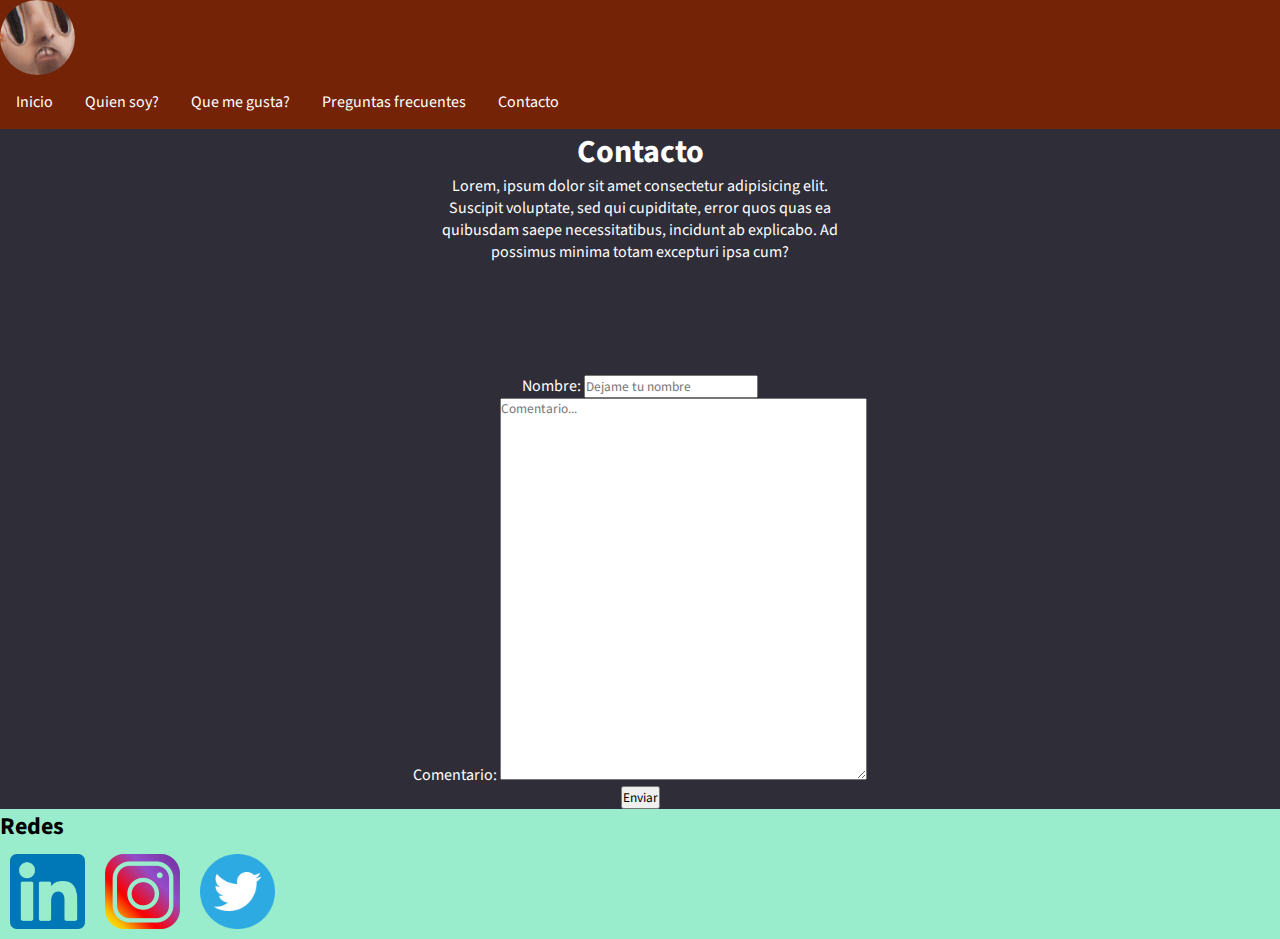
==== pages/contacto.html @ dbc219b2 "Version inicial de mi proyecto!" ====
<!DOCTYPE html>
<html lang="en">
<head>
    <meta charset="UTF-8">
    <meta http-equiv="X-UA-Compatible" content="IE=edge">
    <meta name="viewport" content="width=device-width, initial-scale=1.0">
    <title>Uriel Sapir - Contacto</title>

    <link rel="preconnect" href="https://fonts.googleapis.com">
    <link rel="preconnect" href="https://fonts.gstatic.com" crossorigin>
    <link href="https://fonts.googleapis.com/css2?family=Source+Sans+Pro:wght@300;400&display=swap" rel="stylesheet">

    <link rel="stylesheet" href="../css/styles.css">
</head>
<body>
    <header>
        <img src="../imagenes/photo_2020-04-05_21-10-55.jpg" alt="logotipo" class="logo">
        <nav>
            <ul>
                <li><a href="../index.html">Inicio</a></li>
                <li><a href="quiensoy.html">Quien soy?</a></li>
                <li><a href="gustos.html">Que me gusta?</a></li>
                <li><a href="faq.html">Preguntas frecuentes</a></li>
                <li><a href="contacto.html">Contacto</a></li>
            </ul>
        </nav>
    </header>
    <main>
        <section>
            <h1>Contacto</h1>
            <p>Lorem, ipsum dolor sit amet consectetur adipisicing elit. Suscipit voluptate, sed qui cupiditate, error quos quas ea quibusdam saepe necessitatibus, incidunt ab explicabo. Ad possimus minima totam excepturi ipsa cum?</p>
        </section>

        <form action="" method="get o post" enctype="">
            <div>
                <label for="nombre">Nombre:</label>
                <input type="text" id="nombre" name="nombre" placeholder="Dejame tu nombre">
            </div>

            <div>
                <label for="comentario">Comentario:</label>
                <textarea placeholder="Comentario..." name="comentario" id="comentario" cols="50" rows="20"></textarea>
            </div>

            <button>Enviar</button>
        </form>
    </main>
    <footer>
        <h2>Redes</h2>
        <ul>
            <li><a href="https://www.linkedin.com/in/uriel-sapir-100089149/"><img src="../imagenes/linkedin.png" alt="Linkedin"></a></li>
            <li><a href="https://www.instagram.com/n0tness/"><img src="../imagenes/instagram.png" alt="Instagram"></a></li>
            <li><a href="https://twitter.com/n0tness"><img src="../imagenes/twitter.png" alt="Twitter"></a></li>
        </ul>
    </footer>
</body>
</html>
---- css/styles.css ----
* {
    margin: 0;
    padding: 0;
    text-decoration: none;
    font-family: 'Source Sans Pro', sans-serif;
}

.logo {
    width: 75px;
    height: 75px;
    border-radius: 50%;
    display: block;
}

header {
    background-color: #742306;
    border-color: black;
    border-bottom: black;
}

ul {
    list-style-type: none;
    overflow: hidden;
}

li {
    float: left;
} 

nav li a {
    display: inline-block;
    color: white;
    text-align: center;
    padding: 16px;
    text-decoration: none;
}

li a:hover {
    background-color: #AE3509;
}

main {
    background-color: #2F2E38;
    color: white;
    text-align: center;
}

footer {
    background-color: #99EDCC;
}

footer img {
    width: 75px;
    height: 75px;
    display: block;
    margin: 10px;
}

p {
    display: inline-block;
    width: 400px;
    height: 200px;
    margin: none;
}

section img {
    display: block;
    width: 500px;
    margin-left: auto;
    margin-right: auto;
    margin-top: none;
}

a {
    display: block;
    text-decoration: underline;
    color: #99EDCC;
    text-align: center;
}

iframe {
    display: block;
    margin-left: auto;
    margin-right: auto;
    margin-bottom: 10px;
}
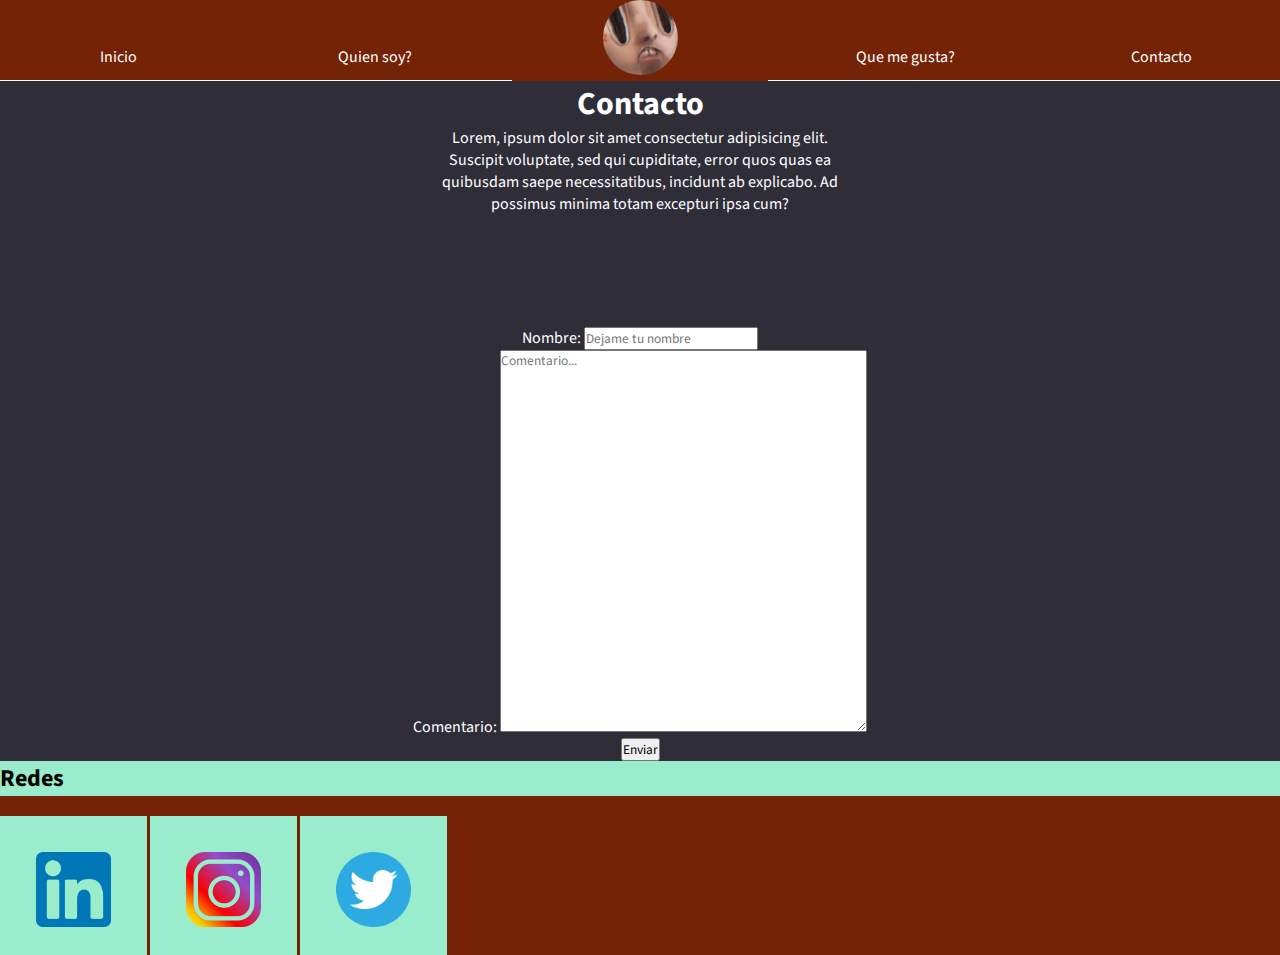
==== commit 60a0a0a0: "Algunas correcciones globales a la pagina web" ====
--- a/pages/contacto.html
+++ b/pages/contacto.html
@@ -13,19 +13,25 @@
     <link rel="stylesheet" href="../css/styles.css">
 </head>
 <body>
-    <header>
-        <img src="../imagenes/photo_2020-04-05_21-10-55.jpg" alt="logotipo" class="logo">
-        <nav>
-            <ul>
-                <li><a href="../index.html">Inicio</a></li>
-                <li><a href="quiensoy.html">Quien soy?</a></li>
-                <li><a href="gustos.html">Que me gusta?</a></li>
-                <li><a href="faq.html">Preguntas frecuentes</a></li>
-                <li><a href="contacto.html">Contacto</a></li>
-            </ul>
-        </nav>
-    </header>
-    <main>
+    <div class="gridContainer">  
+        <header>
+            <img src="../imagenes/photo_2020-04-05_21-10-55.jpg" alt="logotipo" class="logo">
+        </header>
+
+            <div class="navIzq">
+                <ul>
+                    <li><a href="../index.html">Inicio</a></li>
+                    <li><a href="quiensoy.html">Quien soy?</a></li>
+                </ul>
+            </div>
+
+            <div class="navDer">
+                <ul>
+                    <li><a href="gustos.html">Que me gusta?</a></li>
+                    <li><a href="contacto.html">Contacto</a></li>
+                </ul>
+            </div>
+    <main class="main">
         <section>
             <h1>Contacto</h1>
             <p>Lorem, ipsum dolor sit amet consectetur adipisicing elit. Suscipit voluptate, sed qui cupiditate, error quos quas ea quibusdam saepe necessitatibus, incidunt ab explicabo. Ad possimus minima totam excepturi ipsa cum?</p>
@@ -45,7 +51,7 @@
             <button>Enviar</button>
         </form>
     </main>
-    <footer>
+    <footer class="footer">
         <h2>Redes</h2>
         <ul>
             <li><a href="https://www.linkedin.com/in/uriel-sapir-100089149/"><img src="../imagenes/linkedin.png" alt="Linkedin"></a></li>
@@ -53,5 +59,6 @@
             <li><a href="https://twitter.com/n0tness"><img src="../imagenes/twitter.png" alt="Twitter"></a></li>
         </ul>
     </footer>
+    </div>
 </body>
 </html>--- a/css/styles.css
+++ b/css/styles.css
@@ -5,82 +5,139 @@
     font-family: 'Source Sans Pro', sans-serif;
 }
 
-.logo {
-    width: 75px;
-    height: 75px;
-    border-radius: 50%;
-    display: block;
+@media screen and (min-width: 1024px) {
+
+    .gridContainer {
+        display: grid;
+        grid-template-areas: 
+        "navIzq navIzq header navDer navDer"
+        "main main main main main"
+        "footer footer footer footer footer";
+        grid-template-columns: 20% 20% 20% 20% 20%;
+        grid-template-rows: auto;
+    }
+    
+    .logo {
+        width: 75px;
+        height: 75px;
+        border-radius: 50%;
+    }
+    
+    header {
+        grid-area: header;
+        text-align: center;
+        background-color: #742306;
+        margin-bottom: none;
+        overflow:hidden;
+    }
+
+    ul {
+        background-color: #742306;
+        list-style-type: none;
+        overflow: hidden;
+    }
+    
+    li {
+        padding: 10px;
+        list-style-type: none;
+        position: relative;
+        top: 20px;
+        overflow:hidden;
+    } 
+    
+    div ul li a {
+        display: inline-block;
+        color: white;
+        text-align: center;
+        padding: 16px;
+        text-decoration: none;
+        overflow: hidden;
+    }
+    
+    li a:hover {
+        background-color: #AE3509;
+    }
+    
+    main {
+        grid-area: main;
+        background-color: #2F2E38;
+        color: white;
+        text-align: center;
+        display: inline-block;
+    }
+    
+    footer {
+        background-color: #99EDCC;
+        grid-area: footer;
+        display: inline-block;
+    }
+    
+    footer ul li{
+        background-color: #99EDCC;
+        text-align: center;
+        display: inline-block;
+        /* overflow: hidden; */
+    }
+
+    footer img {
+        width: 75px;
+        height: 75px;
+        margin: 10px;
+        display: block;
+    }
+    
+    p {
+        display: inline-block;
+        width: 400px;
+        height: 200px;
+        margin: none;
+    }
+    
+    section img {
+        display: block;
+        width: 500px;
+        margin-left: auto;
+        margin-top: none;
+    }
+    
+    a {
+        display: block;
+        text-decoration: underline;
+        color: #99EDCC;
+        text-align: center;
+    }
+    
+    iframe {
+        display: block;
+        margin-left: auto;
+        margin-right: auto;
+        margin-bottom: 10px;
+    }
+
+    div.navIzq{
+        grid-area: navIzq;
+    }  
+    
+    div.navDer{
+        grid-area: navDer;
+    }
+
+    .navIzq ul, .navDer ul{
+        display: flex;
+        justify-content: space-around;
+    }
+
+    div.footer {
+        grid-area: footer;
+    }
+
+    .parrafo{
+        grid-area: parrafo;
+    }
+
+    .imgParrafo{
+        grid-area: imgParrafo;
+    }
+
 }
 
-header {
-    background-color: #742306;
-    border-color: black;
-    border-bottom: black;
-}
-
-ul {
-    list-style-type: none;
-    overflow: hidden;
-}
-
-li {
-    float: left;
-} 
-
-nav li a {
-    display: inline-block;
-    color: white;
-    text-align: center;
-    padding: 16px;
-    text-decoration: none;
-}
-
-li a:hover {
-    background-color: #AE3509;
-}
-
-main {
-    background-color: #2F2E38;
-    color: white;
-    text-align: center;
-}
-
-footer {
-    background-color: #99EDCC;
-}
-
-footer img {
-    width: 75px;
-    height: 75px;
-    display: block;
-    margin: 10px;
-}
-
-p {
-    display: inline-block;
-    width: 400px;
-    height: 200px;
-    margin: none;
-}
-
-section img {
-    display: block;
-    width: 500px;
-    margin-left: auto;
-    margin-right: auto;
-    margin-top: none;
-}
-
-a {
-    display: block;
-    text-decoration: underline;
-    color: #99EDCC;
-    text-align: center;
-}
-
-iframe {
-    display: block;
-    margin-left: auto;
-    margin-right: auto;
-    margin-bottom: 10px;
-}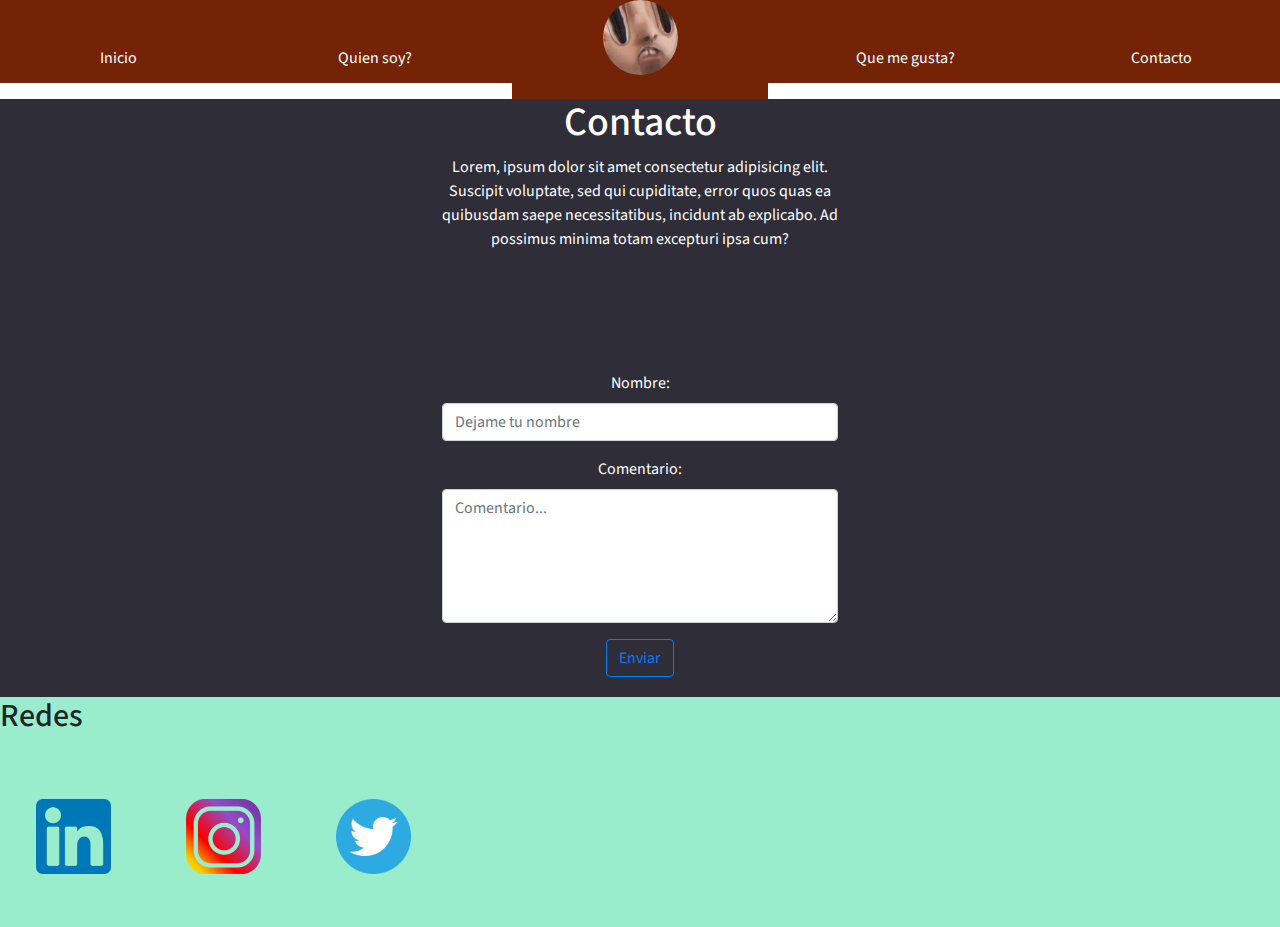
==== commit 6f943e9f: "Agregando bootstrap al index y contacto" ====
--- a/pages/contacto.html
+++ b/pages/contacto.html
@@ -9,6 +9,9 @@
     <link rel="preconnect" href="https://fonts.googleapis.com">
     <link rel="preconnect" href="https://fonts.gstatic.com" crossorigin>
     <link href="https://fonts.googleapis.com/css2?family=Source+Sans+Pro:wght@300;400&display=swap" rel="stylesheet">
+
+    <link rel="stylesheet" href="https://cdn.jsdelivr.net/npm/bootstrap@4.0.0/dist/css/bootstrap.min.css" integrity="sha384-Gn5384xqQ1aoWXA+058RXPxPg6fy4IWvTNh0E263XmFcJlSAwiGgFAW/dAiS6JXm" crossorigin="anonymous">
+<script src="https://cdn.jsdelivr.net/npm/bootstrap@4.0.0/dist/js/bootstrap.min.js" integrity="sha384-JZR6Spejh4U02d8jOt6vLEHfe/JQGiRRSQQxSfFWpi1MquVdAyjUar5+76PVCmYl" crossorigin="anonymous"></script>
 
     <link rel="stylesheet" href="../css/styles.css">
 </head>
@@ -37,18 +40,18 @@
             <p>Lorem, ipsum dolor sit amet consectetur adipisicing elit. Suscipit voluptate, sed qui cupiditate, error quos quas ea quibusdam saepe necessitatibus, incidunt ab explicabo. Ad possimus minima totam excepturi ipsa cum?</p>
         </section>
 
-        <form action="" method="get o post" enctype="">
-            <div>
+        <form action="" method="get o post" enctype="" class="col-md-4">
+            <div class="form-group">
                 <label for="nombre">Nombre:</label>
-                <input type="text" id="nombre" name="nombre" placeholder="Dejame tu nombre">
+                <input type="text" id="nombre" name="nombre" placeholder="Dejame tu nombre" class="form-control">
             </div>
 
-            <div>
+            <div class="form-group">
                 <label for="comentario">Comentario:</label>
-                <textarea placeholder="Comentario..." name="comentario" id="comentario" cols="50" rows="20"></textarea>
+                <textarea placeholder="Comentario..." name="comentario" id="comentario" cols="50" rows="5" class="form-control"></textarea>
             </div>
 
-            <button>Enviar</button>
+            <button type="submit" class="btn btn-outline-primary">Enviar</button>
         </form>
     </main>
     <footer class="footer">
--- a/css/styles.css
+++ b/css/styles.css
@@ -66,12 +66,19 @@
         display: inline-block;
     }
     
-    footer {
+    footer{
         background-color: #99EDCC;
         grid-area: footer;
         display: inline-block;
     }
     
+    footer ul{
+        background-color: #99EDCC;
+        text-align: center;
+        display: inline-block;
+        /* overflow: hidden; */
+    }
+
     footer ul li{
         background-color: #99EDCC;
         text-align: center;
@@ -97,6 +104,7 @@
         display: block;
         width: 500px;
         margin-left: auto;
+        margin-right: auto;
         margin-top: none;
     }
     
@@ -139,5 +147,14 @@
         grid-area: imgParrafo;
     }
 
+    form {
+        margin-left:auto;
+        margin-right:auto;
+        margin-top:none;
+    }
+
+    button{
+        margin-bottom: 20px;
+    }
 }
 
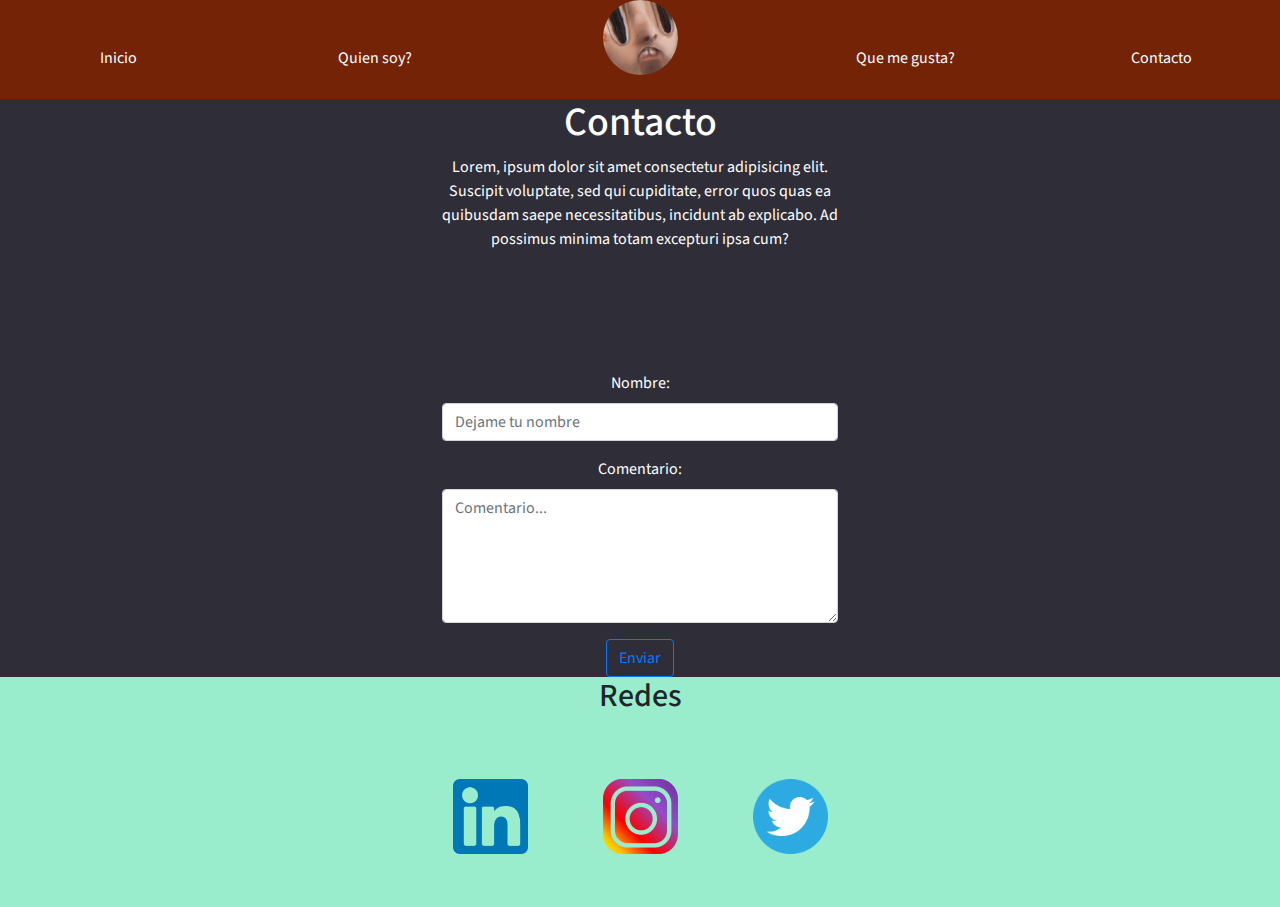
==== commit 8fcdbf31: "Agregando animaciones y media queries" ====
--- a/pages/contacto.html
+++ b/pages/contacto.html
@@ -9,9 +9,6 @@
     <link rel="preconnect" href="https://fonts.googleapis.com">
     <link rel="preconnect" href="https://fonts.gstatic.com" crossorigin>
     <link href="https://fonts.googleapis.com/css2?family=Source+Sans+Pro:wght@300;400&display=swap" rel="stylesheet">
-
-    <link rel="stylesheet" href="https://cdn.jsdelivr.net/npm/bootstrap@4.0.0/dist/css/bootstrap.min.css" integrity="sha384-Gn5384xqQ1aoWXA+058RXPxPg6fy4IWvTNh0E263XmFcJlSAwiGgFAW/dAiS6JXm" crossorigin="anonymous">
-<script src="https://cdn.jsdelivr.net/npm/bootstrap@4.0.0/dist/js/bootstrap.min.js" integrity="sha384-JZR6Spejh4U02d8jOt6vLEHfe/JQGiRRSQQxSfFWpi1MquVdAyjUar5+76PVCmYl" crossorigin="anonymous"></script>
 
     <link rel="stylesheet" href="../css/styles.css">
 </head>
@@ -40,7 +37,7 @@
             <p>Lorem, ipsum dolor sit amet consectetur adipisicing elit. Suscipit voluptate, sed qui cupiditate, error quos quas ea quibusdam saepe necessitatibus, incidunt ab explicabo. Ad possimus minima totam excepturi ipsa cum?</p>
         </section>
 
-        <form action="" method="get o post" enctype="" class="col-md-4">
+        <form action="" method="get o post" enctype="" class="col-md-4 col-xs-6">
             <div class="form-group">
                 <label for="nombre">Nombre:</label>
                 <input type="text" id="nombre" name="nombre" placeholder="Dejame tu nombre" class="form-control">
@@ -57,11 +54,14 @@
     <footer class="footer">
         <h2>Redes</h2>
         <ul>
-            <li><a href="https://www.linkedin.com/in/uriel-sapir-100089149/"><img src="../imagenes/linkedin.png" alt="Linkedin"></a></li>
-            <li><a href="https://www.instagram.com/n0tness/"><img src="../imagenes/instagram.png" alt="Instagram"></a></li>
-            <li><a href="https://twitter.com/n0tness"><img src="../imagenes/twitter.png" alt="Twitter"></a></li>
+            <li><a href="https://www.linkedin.com/in/uriel-sapir-100089149/"><img src="../imagenes/linkedin.png" class="img-fluid" alt="Linkedin"></a></li>
+            <li><a href="https://www.instagram.com/n0tness/"><img src="../imagenes/instagram.png" class="img-fluid" alt="Instagram"></a></li>
+            <li><a href="https://twitter.com/n0tness"><img src="../imagenes/twitter.png" class="img-fluid" alt="Twitter"></a></li>
         </ul>
     </footer>
     </div>
+    
+    <link rel="stylesheet" href="https://cdn.jsdelivr.net/npm/bootstrap@4.0.0/dist/css/bootstrap.min.css" integrity="sha384-Gn5384xqQ1aoWXA+058RXPxPg6fy4IWvTNh0E263XmFcJlSAwiGgFAW/dAiS6JXm" crossorigin="anonymous">
+<script src="https://cdn.jsdelivr.net/npm/bootstrap@4.0.0/dist/js/bootstrap.min.js" integrity="sha384-JZR6Spejh4U02d8jOt6vLEHfe/JQGiRRSQQxSfFWpi1MquVdAyjUar5+76PVCmYl" crossorigin="anonymous"></script>
 </body>
 </html>--- a/css/styles.css
+++ b/css/styles.css
@@ -5,7 +5,284 @@
     font-family: 'Source Sans Pro', sans-serif;
 }
 
-@media screen and (min-width: 1024px) {
+@media screen and (max-width: 576px) {
+
+    .logo {
+        width: 75px;
+        height: 75px;
+        border-radius: 50%;
+    }
+
+    header {
+        grid-area: header;
+        text-align: center;
+        background-color: #742306;
+        margin-bottom: none;
+        overflow:hidden;
+    }
+
+    ul {
+        background-color: #742306;
+        list-style-type: none;
+        overflow: hidden;
+        margin: 0;
+    }
+    
+    li {
+        padding: 10px;
+        list-style-type: none;
+        position: relative;
+        overflow:hidden;
+        text-align: center;
+    } 
+
+    div ul li a {
+        display: inline-block;
+        color: white;
+        text-align: center;
+        padding: 16px;
+        text-decoration: none;
+        overflow: hidden;
+    }
+    
+    footer img {
+        width: 75px;
+        height: 75px;
+        margin: 10px;
+        display: block;
+        text-align: center;
+    }
+
+    footer{
+        background-color: #99EDCC;
+        display: inline-block;
+    }
+
+    footer ul{
+        background-color: #99EDCC;
+        text-align: center;
+        /* overflow: hidden; */
+    }
+
+    footer li{
+        display: inline-block;
+    }
+
+    footer h2{
+        text-align: center;
+    }
+
+    li a:hover {
+        background-color: #AE3509;
+        color: white;
+    }
+
+    main {
+        grid-area: main;
+        background-color: #2F2E38;
+        color: white;
+        text-align: center;
+        display: inline-block;
+    }
+
+    a {
+        display: block;
+        text-decoration: underline;
+        color: #99EDCC;
+        text-align: center;
+    }
+
+    button{
+        margin-bottom: 20px;
+    }
+
+    div.navIzq{
+        background-color: #742306;
+    }  
+    
+    div.navDer{
+        background-color: #742306;
+    }
+
+    .navIzq ul, .navDer ul{
+        display: flex;
+        justify-content: space-around;
+        background-color: #742306;
+    }
+
+    .primeraRed{
+        --animate-duration: 1s;
+    }
+
+    .segundaRed{
+        --animate-duration: 2s;
+    }
+
+    .terceraRed{
+        --animate-duration: 3s;
+    }
+}
+
+@media screen and (min-width: 576px) and (max-width: 992px) {
+
+    header {
+        grid-area: header;
+        text-align: center;
+        background-color: #742306;
+        margin-bottom: none;
+        overflow:hidden;
+    }
+    
+    .logo {
+        width: 75px;
+        height: 75px;
+        border-radius: 50%;
+    }
+
+    ul {
+        background-color: #742306;
+        list-style-type: none;
+        overflow: hidden;
+        margin: 0px;
+        padding:0px;
+    }
+    
+    li {
+        padding: 10px;
+        list-style-type: none;
+        position: relative;
+        overflow:hidden;
+        margin: none;
+    } 
+    
+    div ul li a {
+        display: inline-block;
+        color: white;
+        text-align: center;
+        padding: 16px;
+        text-decoration: none;
+        overflow: hidden;
+    }
+    
+    li a:hover {
+        background-color: #AE3509;
+        color: white;
+    }
+    
+    main {
+        grid-area: main;
+        background-color: #2F2E38;
+        color: white;
+        text-align: center;
+        display: inline-block;
+    }
+    
+    footer{
+        background-color: #99EDCC;
+        grid-area: footer;
+        display: inline-block;
+        text-align: center;
+    }
+    
+    footer ul{
+        background-color: #99EDCC;
+        text-align: center;
+        display: inline-block;
+        /* overflow: hidden; */
+    }
+
+    footer ul li{
+        background-color: #99EDCC;
+        text-align: center;
+        display: inline-block;
+        /* overflow: hidden; */
+    }
+
+    footer img {
+        width: 75px;
+        height: 75px;
+        margin: 10px;
+        display: block;
+    }
+    
+    p {
+        display: inline-block;
+        width: 400px;
+        height: 200px;
+        margin: none;
+    }
+    
+    section img {
+        display: block;
+        width: 500px;
+        margin-left: auto;
+        margin-right: auto;
+        margin-top: none;
+        margin-bottom: 30px;
+        border-radius: 6px;
+    }
+    
+    a {
+        display: block;
+        text-decoration: underline;
+        color: #99EDCC;
+        text-align: center;
+    }
+    
+    iframe {
+        display: block;
+        margin-left: auto;
+        margin-right: auto;
+        margin-bottom: 10px;
+    }
+
+    div.navIzq{
+        grid-area: navIzq;
+        background-color: #742306;
+        text-align: center;
+    }  
+    
+    div.navDer{
+        grid-area: navDer;
+        background-color: #742306;
+        text-align: center;
+    }
+
+    .navIzq ul, .navDer ul{
+        display: flex;
+        justify-content: space-around;
+        background-color: #742306;
+    }
+
+    div.footer {
+        grid-area: footer;
+    }
+
+    form {
+        margin-left:auto;
+        margin-right:auto;
+        margin-top:none;
+    }
+
+    button{
+        margin-bottom: 20px;
+    }
+
+    .primeraRed{
+        --animate-duration: 1s;
+    }
+
+    .segundaRed{
+        --animate-duration: 2s;
+    }
+
+    .terceraRed{
+        --animate-duration: 3s;
+    }
+
+}
+
+@media screen and (min-width: 992px) {
 
     .gridContainer {
         display: grid;
@@ -27,7 +304,6 @@
         grid-area: header;
         text-align: center;
         background-color: #742306;
-        margin-bottom: none;
         overflow:hidden;
     }
 
@@ -56,6 +332,7 @@
     
     li a:hover {
         background-color: #AE3509;
+        color: white;
     }
     
     main {
@@ -70,6 +347,7 @@
         background-color: #99EDCC;
         grid-area: footer;
         display: inline-block;
+        text-align: center;
     }
     
     footer ul{
@@ -81,7 +359,6 @@
 
     footer ul li{
         background-color: #99EDCC;
-        text-align: center;
         display: inline-block;
         /* overflow: hidden; */
     }
@@ -106,6 +383,8 @@
         margin-left: auto;
         margin-right: auto;
         margin-top: none;
+        margin-bottom: 30px;
+        border-radius: 6px;
     }
     
     a {
@@ -124,10 +403,12 @@
 
     div.navIzq{
         grid-area: navIzq;
+        background-color: #742306;
     }  
     
     div.navDer{
         grid-area: navDer;
+        background-color: #742306;
     }
 
     .navIzq ul, .navDer ul{
@@ -137,14 +418,6 @@
 
     div.footer {
         grid-area: footer;
-    }
-
-    .parrafo{
-        grid-area: parrafo;
-    }
-
-    .imgParrafo{
-        grid-area: imgParrafo;
     }
 
     form {
@@ -156,5 +429,16 @@
     button{
         margin-bottom: 20px;
     }
-}
-
+
+    .primeraRed{
+        --animate-duration: 1s;
+    }
+
+    .segundaRed{
+        --animate-duration: 2s;
+    }
+
+    .terceraRed{
+        --animate-duration: 3s;
+    }
+}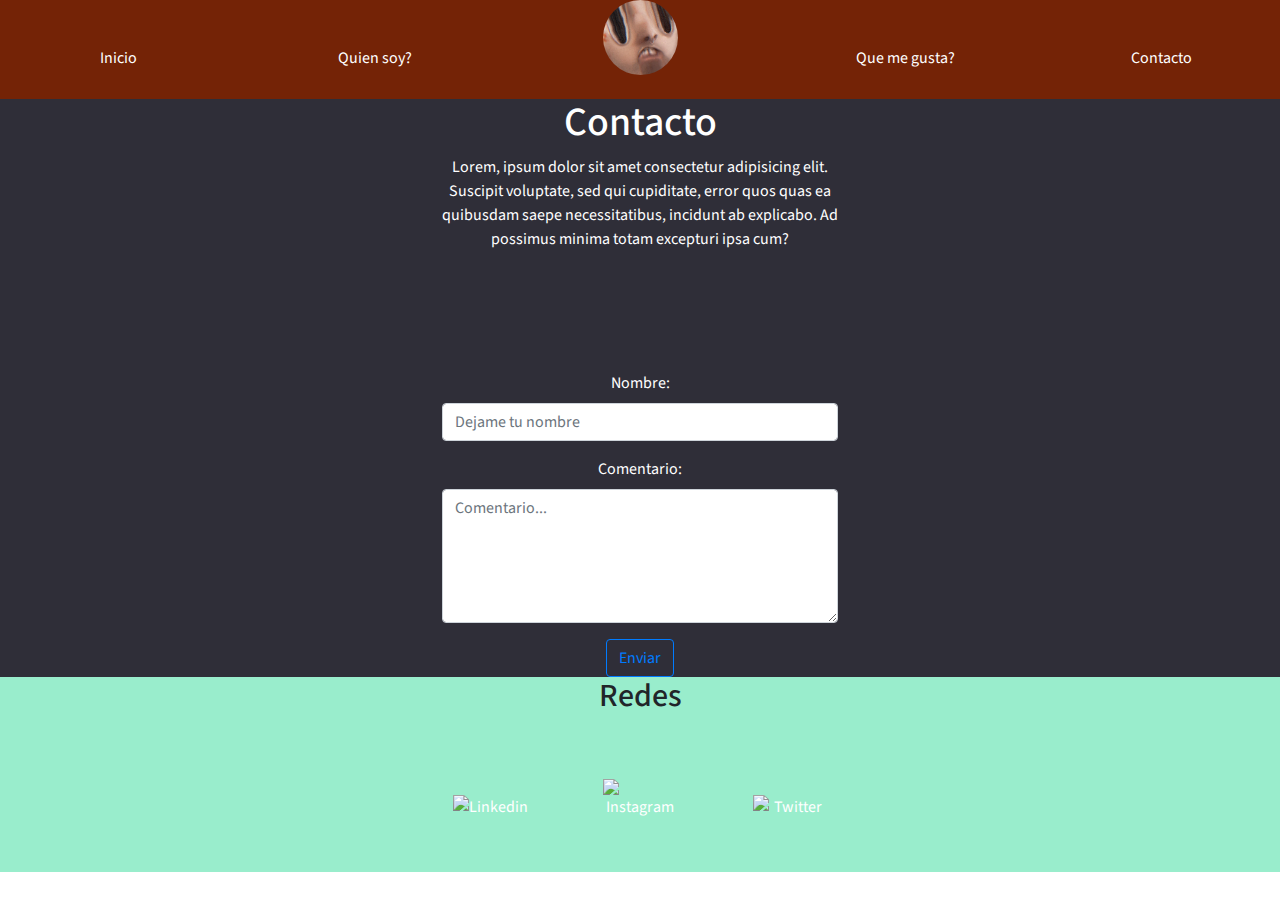
==== commit 37b04027: "Agregando animaciones a pagina de contacto" ====
--- a/pages/contacto.html
+++ b/pages/contacto.html
@@ -54,9 +54,9 @@
     <footer class="footer">
         <h2>Redes</h2>
         <ul>
-            <li><a href="https://www.linkedin.com/in/uriel-sapir-100089149/"><img src="../imagenes/linkedin.png" class="img-fluid" alt="Linkedin"></a></li>
-            <li><a href="https://www.instagram.com/n0tness/"><img src="../imagenes/instagram.png" class="img-fluid" alt="Instagram"></a></li>
-            <li><a href="https://twitter.com/n0tness"><img src="../imagenes/twitter.png" class="img-fluid" alt="Twitter"></a></li>
+            <li><a href="https://www.linkedin.com/in/uriel-sapir-100089149/"><img src="imagenes/linkedin.png" class="img-fluid animate__animated animate__fadeInUp primerRed" alt="Linkedin"></a></li>
+            <li><a href="https://www.instagram.com/n0tness/"><img src="imagenes/instagram.png" class="img-fluid animate__animated animate__fadeInUp segundaRed" alt="Instagram"></a></li>
+            <li><a href="https://twitter.com/n0tness"><img src="imagenes/twitter.png" class="img-fluid animate__animated animate__fadeInUp terceraRed" alt="Twitter"></a></li>
         </ul>
     </footer>
     </div>
